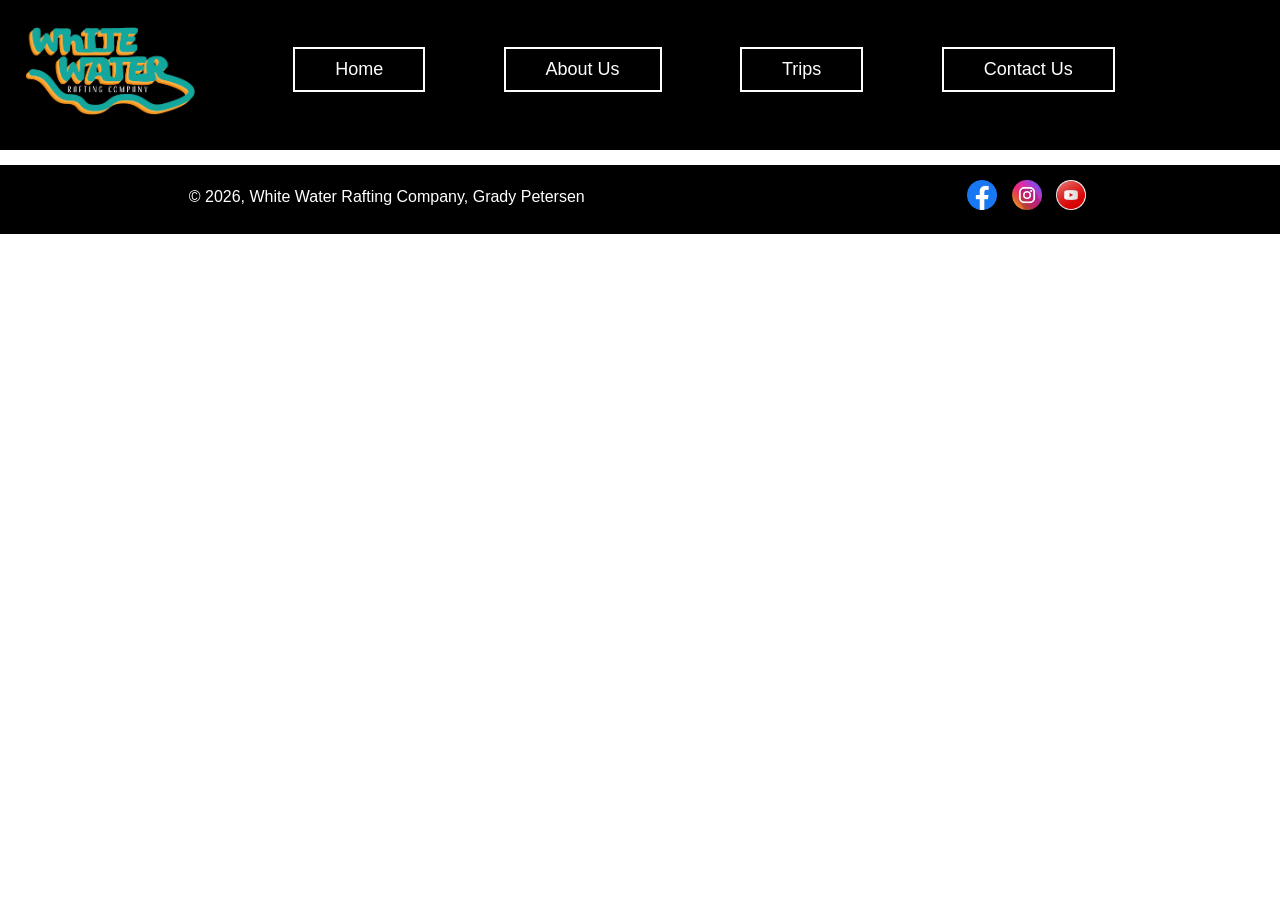
==== wwr/index.html @ 4f61cec4 "Home and Trips pages created" ====
<!DOCTYPE html>
<html lang="en-US">
<head>
    <meta charset="UTF-8">
    <meta name="viewport" content="width=device-width, initial-scale=1.0">
    <meta name="description" content="White Water Rafting Company page. Summarizes and directs to other pages with more information.">
    <meta name="author" content="Grady Petersen">
    <title>Home — White Water Rafting Company</title>
    <link rel="stylesheet" href="styles/rafting.css">
</head>
<body class="home">
    <header>
        <img src="images/whitewater-logo.png" alt="White Water Rafting Company Logo">
        <nav>
            <a href="index.html">Home</a>
            <a href="about.html">About Us</a>
            <a href="trips.html">Trips</a>
            <a href="contact.html">Contact Us</a>
        </nav>

    </header>
    
    <footer>
        <p>&copy; 2026, White Water Rafting Company, Grady Petersen</p>
        <nav class="socialmedia">
            <a href="https://www.facebook.com"><img src="images/facebook-logo.png" alt="Facebook"></a>
            <a href="https://www.instagram.com"><img src="images/instagram-logo.png" alt="Instagram"></a>
            <a href="https://www.youtube.com"><img src="images/youtube-logo.png" alt="YouTube"></a>
        </nav>
    </footer>
</body>
</html>

<!-- requirements:
 full width hero image with header positioned with absolute position
 newsletter sign up form requesting name and email (and more if you want)
 a call to action with the link to trips.html to compel users to visit trips page
    check out our trips!!
 css grid layout with two+ images and content about the site purpose and offerings online booking , questions, trip. overviews
 no single column flow layout or no credit
 same footer and nav element-->
---- wwr/styles/rafting.css ----
* {
    margin: 0;
    padding: 0;
    box-sizing: border-box;
}

@font-face {
    font-family: 'Matcha Mint';
    src: url('../fonts/matcha-mint.ttf') format('truetype');
    font-weight: normal;
    font-style: normal;
}

:root {
    --accent-color: rgb(151, 185, 236);
    --background-color: black;
    --black-text: black;
    --margin: 15px;
    --body-font: adorn-condensed-sans, sans-serif;
    --heading-font: 'Matcha Mint', sans-serif;
    --white-nav-border: white;
    --white-text: white;
    --gray-accent: rgb(255 255 255);
    /* font adornS condensed sans */
    /* matcha mint for title */
}

body {
    font-family: var(--body-font);
}

h1, h2 {
    font-family: var(--heading-font);
    color: var(--black-text)
}

/* header */
header {
    background-color: var(--background-color);
    text-align: center;
    margin: 0;
    display: grid;
    grid-template-columns: 1fr 4fr;
    padding-right: 10px;
}

header img {
    width: 200px;
    height: auto;
    padding: 15px;
    margin: 12px 12px 20px 10px;
}

header nav {
    display: flex;
    align-items: center;
    justify-content: space-around;
    flex-wrap: wrap;
    max-width: 900px;
    padding-top: 32px;
    padding-bottom: 32px;
}

header nav a {
    padding: 10px 40px 10px 40px;
    margin-bottom: 10px;
    font-size: 1.125rem;
    border: 2px solid var(--white-nav-border);
    color: var(--white-text);
    text-decoration: none;
} 

.about-us .hero {
    position: relative;
}

.about-us .hero img {
    display: block;
    width: 100%;
    height: auto;
    margin-bottom: 15px;
}

.about-us .hero h1 {
    position: absolute;
    top: 6px;
    color: var(--black-text);
    width: 100%;
    text-align: center;
    background-color: var(--accent-color);
    opacity: 0.8;
    border:2px solid var(--gray-accent);    
}

.about-us .hero article {
    position: absolute;
    background-color: var(--accent-color);
    opacity: 0.8;
    bottom: 10px;
    padding: 0 0 0 8px;
}

.about-us .hero article img {
    width: 20%;
    height: auto;
    float: right;
    margin: var(--margin);
    padding: 0;
}

.about-us article p {
    padding: 15px;
}

.about-us section h2 {
    text-align: center;
    margin: 15px 0 15px 0;
}

.about-us section p {
    margin: var(--margin);
}
.about-us .history {
    display: grid;
    grid-template-columns: 2fr 1fr 2fr;
    place-items: center;
    margin-bottom: 15px;
}

.about-us .history img {
    height: 200px;
    order: 1;
    border: 4px solid var(--accent-color);
    box-shadow: 5px 5px 15px var(--accent-color) ;
}
.about-us .history-continued {
    order: 2;
}

.about-us figure img {
    height: 103px;
}

.about-us figcaption {
    text-align: center;
}

.about-us .adventure-images{
    display: flex; 
    justify-content: space-around;
}

/* Footer */
footer {
    margin-top: 15px;
    width: 100%;
    text-align: center;
    background-color: var(--background-color);
    padding: 15px 0 20px 0;
    color: var(--white-text);
    display: flex;
    justify-content: space-around;
    align-items: center;
}

.socialmedia a {
    text-decoration: none;
}

.socialmedia img {
    width: 40px; 
    height: auto;
    text-align: center;
    padding: 0 5px 0 5px;
}

.contact-us h1, h2{
    font-family: var(--heading-font);
    color: var(--black-text);
    width: 100%;
    text-align: center;
    background-color: var(--accent-color);
    border:2px solid var(--gray-accent);  
    padding: 8px 0;  
}

.contact-us .contact-info h2 {
    background-color: white;
    font-size: 1.125rem;
    font-family: sans-serif;
}

.contact-us .contact-info {
    text-align: center;
    padding: 15px 0;
}

.contact-us h3 {
    padding: 10px 0 0 0;
}

.contact-us .map{
    margin: 15px;
    width: 47%;
}

.contact-us .content {
    display: flex;
}

.contact-us form{
    border: 1px solid black;
    margin: 15px 3%;
    width: 40%;
    padding: 7px;
}

.contact-us legend {
    font-weight: 600;
    border: 1px solid black;
    padding: 0 5px;
    margin: 5px;
}

.contact-us .message-info {
    padding: 0 12px;
    display: grid;
    grid-template-columns: 1fr 1fr;
    grid-template-rows: repeat(6, auto);
}

.contact-us label {
    margin: 15px;
}

.contact-us input {
    padding: 8px;
    font-size: 1.13rem;
    width: 100%;
    min-width: 0;

}
.contact-us .name-query {
    display: flex;
    align-items: center;
    grid-row: 1;
    grid-column: span 2;
}

.contact-us .email-query {
    display: flex;
    align-items: center;
    grid-row: 2;
    grid-column: span 2;
}

.contact-us .message-purpose-query {
    display: flex;
    align-items: center;
    grid-row: 3;
    grid-column: span 2;
}

.contact-us .message-purpose-query .radio-options {
    display: flex;
    flex-direction: column;
}

.contact-us .radio-row {
    display: flex;
    flex-direction: row;
    align-items: center;
}

.contact-us .user-message{
    display: flex;
    flex-direction: column;
    align-items: center;
    grid-row: 4;
    grid-column: span 2;
}

.contact-us .user-message textarea {
    width: 90%;
    font-size: 1.13rem;
    padding: 8px;
}

.contact-us .newsletter-query {
    display: flex;
    align-items: center;
    grid-row: 5;
}

.contact-us input[type="checkbox"] {
    width: 1.125rem;
    height: 1.125rem;
}

.contact-us button {
    display: block;
    grid-row: 6;
    grid-column: span 2;
    padding: 1px 5px;
    margin: 5px auto;
    width: 80%;
    height: 2rem;
    font-size: 1.25rem;
    font-weight: 600;
    border: 1px solid black;
    background-color: gainsboro;
}

.contact-us button:hover {
    background-color: var(--accent-color);
    opacity: 0.95;
}

.contact-us .employee-info{
    background-color: var(--accent-color);
    margin: 15px;
    padding: 10px;
}

.contact-us .employee-info div{
    display: flex;
    justify-content: space-around;    
}

.contact-us figure {
    text-align: center;
    padding: 10px 0;
}

.contact-us figure img {
    height: 200px;
    text-align: center;
}
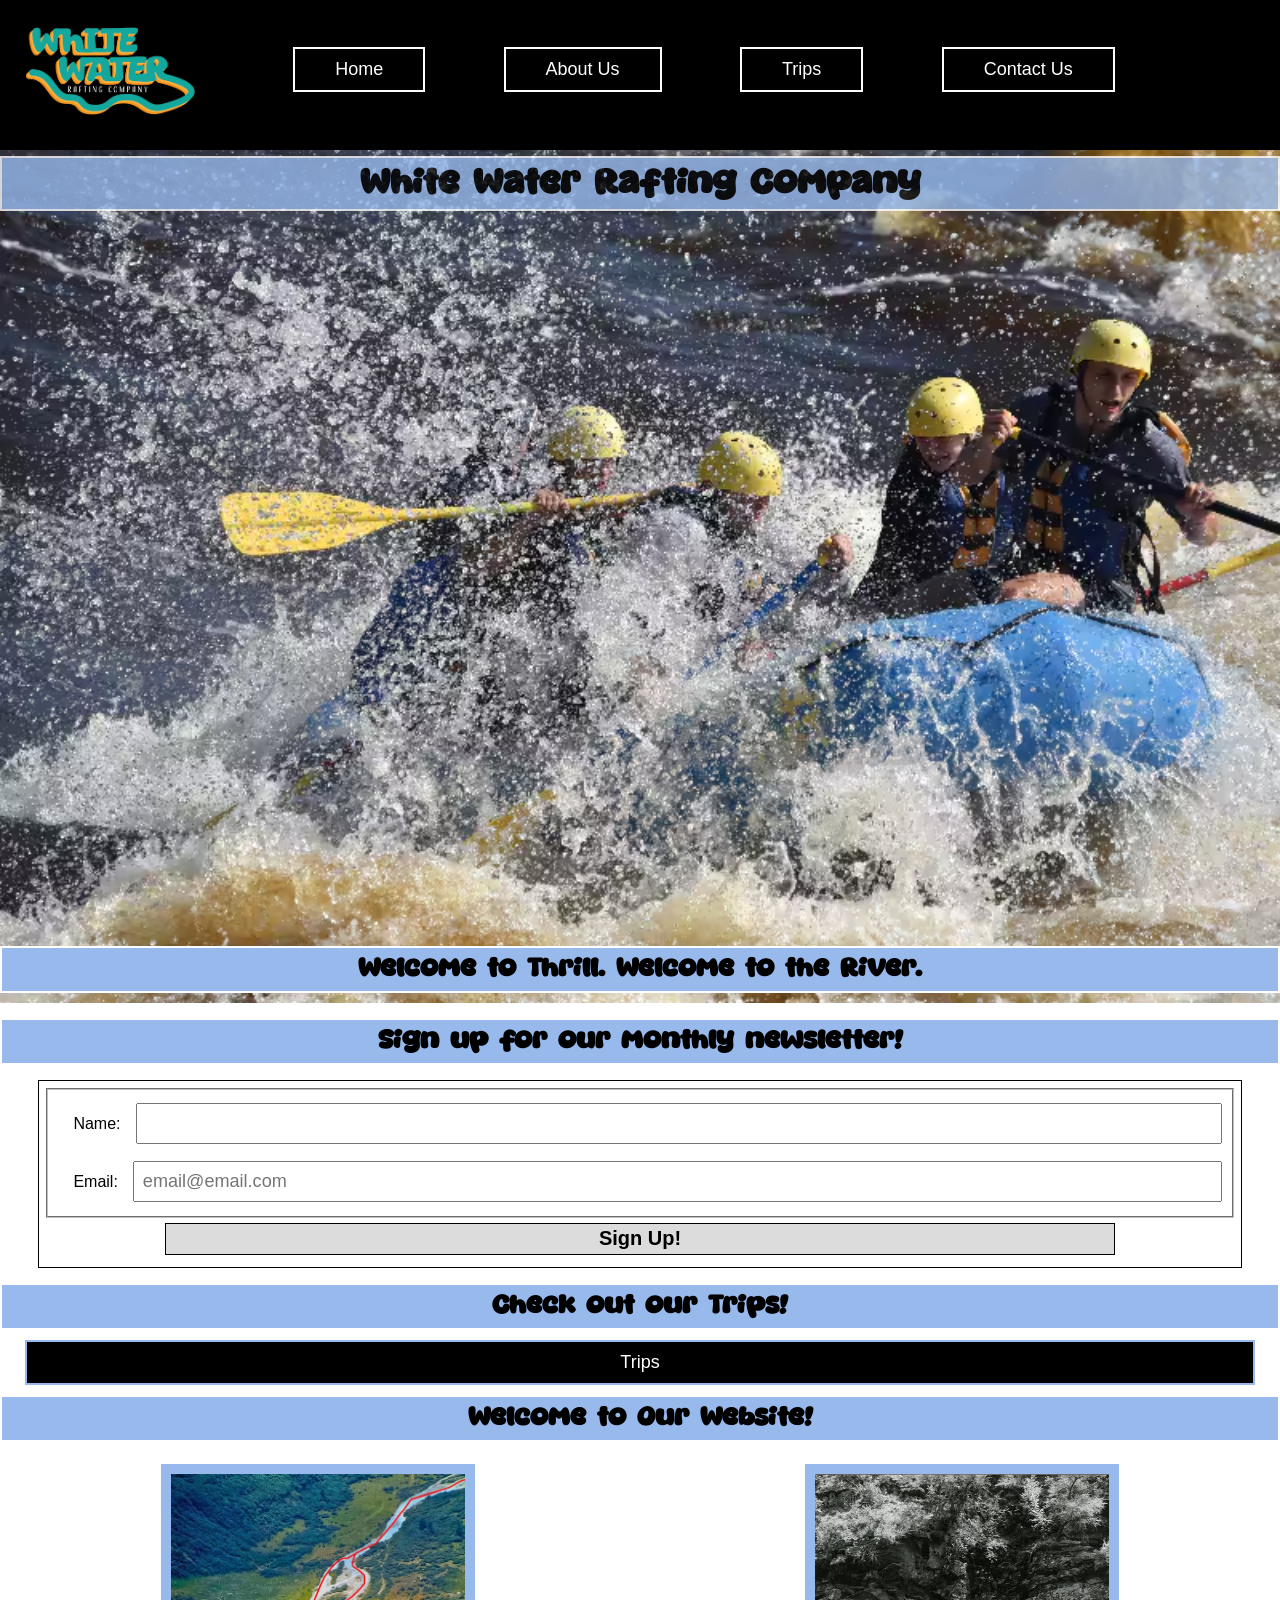
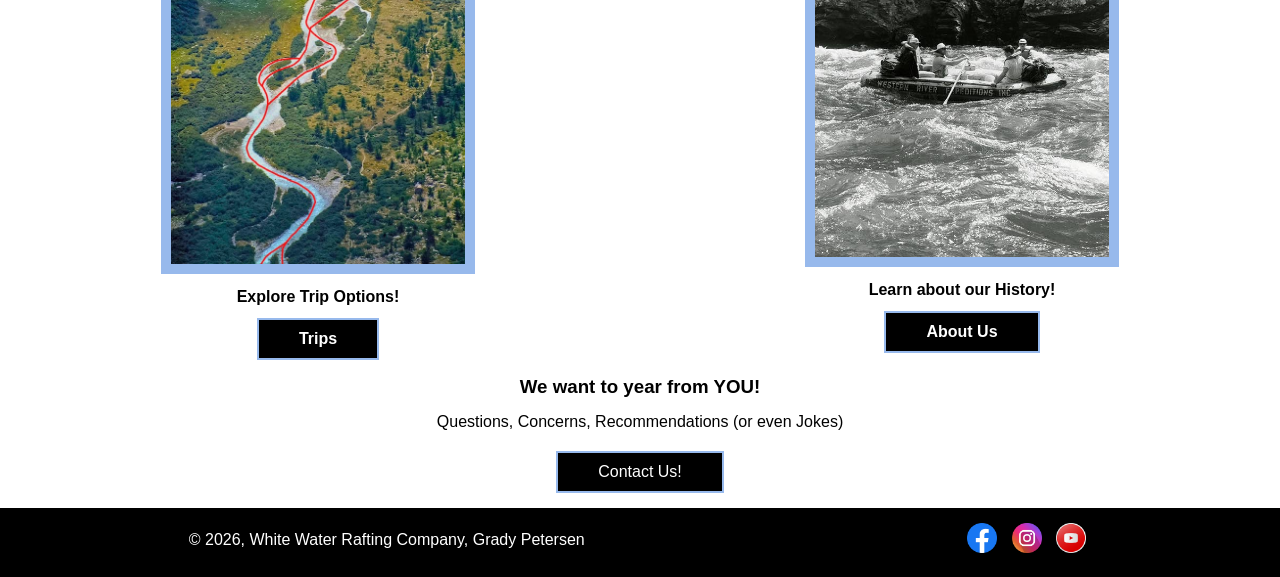
==== commit 6b8b514b: "Home Page Completed" ====
--- a/wwr/index.html
+++ b/wwr/index.html
@@ -17,9 +17,54 @@
             <a href="trips.html">Trips</a>
             <a href="contact.html">Contact Us</a>
         </nav>
-
     </header>
-    
+    <main>
+        <div class="hero">
+            <img src="images/home-hero.avif" alt="Going in for a Surf">
+            <h1>White Water Rafting Company</h1>
+            <article>
+                <h2>Welcome to Thrill. Welcome to the River.</h2>
+            </article>
+        </div>
+        <section>
+            <h2>Sign up for our monthly newsletter!</h2>
+            <form>
+                <fieldset>
+                    <div class="name-query">
+                        <label for="name">Name:</label>
+                        <input type="text" id="name" name="name" required>
+                    </div>
+                    <div class="email-query">
+                        <label for="email">Email:</label>
+                        <input type="text" id="email" name="email" placeholder="email@email.com" required>
+                    </div>
+                </fieldset>
+                <button type="submit">Sign Up!</button>
+                </form>
+        </section>
+        <section class="home-link-to-trips">
+            <h2>Check out our Trips!</h2>
+            <a href="trips.html">Trips</a>
+        </section>
+        <section class="site-details">
+            <h2>Welcome to Our Website!</h2>
+            <figure id="home-trips">
+                <img src="images/river-trips.jpg" alt="Rafting Trip Map">
+                <figcaption>Explore Trip Options!</figcaption>
+                <a href="trips.html">Trips</a>
+            </figure>
+            <figure id="home-history">
+                <img src="images/old-rafting.jpg" alt="Black and White Rafting Image">
+                <figcaption>Learn about our History!</figcaption>
+                <a href="about.html">About Us</a>
+            </figure>
+            <div id="home-contact">
+                <h3>We want to year from YOU!</h3>
+                <p>Questions, Concerns, Recommendations (or even Jokes)</p>
+                <a href="contact.html">Contact Us!</a>
+            </div>
+        </section>
+    </main>
     <footer>
         <p>&copy; 2026, White Water Rafting Company, Grady Petersen</p>
         <nav class="socialmedia">
@@ -32,10 +77,11 @@
 </html>
 
 <!-- requirements:
- full width hero image with header positioned with absolute position
- newsletter sign up form requesting name and email (and more if you want)
+ DONE full width hero image with header positioned with absolute position
+ DONE newsletter sign up form requesting name and email (and more if you want)
  a call to action with the link to trips.html to compel users to visit trips page
     check out our trips!!
- css grid layout with two+ images and content about the site purpose and offerings online booking , questions, trip. overviews
+     ******Maybe add pictures?????
+ css grid layout with two+ images and content about the site purpose and offerings online booking , questions, trip overviews, contact information
  no single column flow layout or no credit
  same footer and nav element-->
--- a/wwr/styles/rafting.css
+++ b/wwr/styles/rafting.css
@@ -31,7 +31,7 @@
 
 h1, h2 {
     font-family: var(--heading-font);
-    color: var(--black-text)
+    color: var(--black-text);
 }
 
 /* header */
@@ -70,18 +70,30 @@
     text-decoration: none;
 } 
 
-.about-us .hero {
+.home-link-to-trips a {
+    display: block;
+    padding: 10px 40px 10px 40px;
+    margin: 10px 25px;
+    font-size: 1.125rem;
+    border: 2px solid var(--accent-color);
+    color: var(--white-text);
+    text-decoration: none;
+    text-align: center;
+    background-color: var(--background-color);
+}
+
+.about-us .hero, .home .hero {
     position: relative;
 }
 
-.about-us .hero img {
+.about-us .hero img, .home .hero img {
     display: block;
     width: 100%;
     height: auto;
     margin-bottom: 15px;
 }
 
-.about-us .hero h1 {
+.about-us .hero h1, .home .hero h1 {
     position: absolute;
     top: 6px;
     color: var(--black-text);
@@ -92,12 +104,17 @@
     border:2px solid var(--gray-accent);    
 }
 
+.about-us .hero article, .home .hero article {
+    position: absolute;
+    background-color: var(--accent-color);
+    bottom: 10px;
+    width: 100%;
+}
+
 .about-us .hero article {
-    position: absolute;
-    background-color: var(--accent-color);
     opacity: 0.8;
-    bottom: 10px;
     padding: 0 0 0 8px;
+    border: 2px solid var(--gray-accent);
 }
 
 .about-us .hero article img {
@@ -108,7 +125,7 @@
     padding: 0;
 }
 
-.about-us article p {
+.about-us article p{
     padding: 15px;
 }
 
@@ -174,7 +191,7 @@
     padding: 0 5px 0 5px;
 }
 
-.contact-us h1, h2{
+h1, h2{
     font-family: var(--heading-font);
     color: var(--black-text);
     width: 100%;
@@ -208,11 +225,14 @@
     display: flex;
 }
 
-.contact-us form{
+form{
     border: 1px solid black;
     margin: 15px 3%;
+    padding: 7px;
+}
+
+.contact-us form {
     width: 40%;
-    padding: 7px;
 }
 
 .contact-us legend {
@@ -229,29 +249,32 @@
     grid-template-rows: repeat(6, auto);
 }
 
-.contact-us label {
+label {
     margin: 15px;
 }
 
-.contact-us input {
+input {
     padding: 8px;
     font-size: 1.13rem;
     width: 100%;
     min-width: 0;
 
 }
-.contact-us .name-query {
+
+.name-query {
     display: flex;
     align-items: center;
     grid-row: 1;
     grid-column: span 2;
-}
-
-.contact-us .email-query {
+    margin: 10px;
+}
+
+.email-query {
     display: flex;
     align-items: center;
     grid-row: 2;
     grid-column: span 2;
+    margin: 10px;
 }
 
 .contact-us .message-purpose-query {
@@ -290,6 +313,8 @@
     display: flex;
     align-items: center;
     grid-row: 5;
+    grid-column: span 2;
+    margin: 8px;
 }
 
 .contact-us input[type="checkbox"] {
@@ -297,7 +322,7 @@
     height: 1.125rem;
 }
 
-.contact-us button {
+button {
     display: block;
     grid-row: 6;
     grid-column: span 2;
@@ -311,7 +336,7 @@
     background-color: gainsboro;
 }
 
-.contact-us button:hover {
+button:hover {
     background-color: var(--accent-color);
     opacity: 0.95;
 }
@@ -335,4 +360,67 @@
 .contact-us figure img {
     height: 200px;
     text-align: center;
+}
+
+.home .site-details{
+    display: grid;
+    grid-template-columns: 1fr 1fr;
+    text-align: center;
+    grid-gap: 8px;
+}
+
+.home .site-details h2 {
+    grid-column: span 2;
+    margin-bottom: 12px;
+}
+.home .site-details figure img {
+    width: 50%;
+    min-width: 150px;
+    padding: 10px;
+    background-color: var(--accent-color);
+    border: 2px solid var(--gray-accent);
+}
+
+.home .site-details #home-trips {
+    display: flex;
+    flex-direction: column;
+    grid-column: 1;
+    font-weight: 600;
+    align-items: center;;
+}
+
+.home .site-details #home-trips figcaption{
+    margin: 12px;
+}
+
+.home .site-details #home-history figcaption{
+    margin: 12px;
+}
+
+.home .site-details #home-history {
+    display: flex;
+    flex-direction: column;
+    grid-column: 2;
+    padding-bottom: 15px;
+    font-weight: 600;
+    align-items: center;
+}
+
+.home .site-details #home-contact {
+    display: flex;
+    flex-direction: column;
+    grid-column: span 2;
+    align-items: center;
+}
+
+.home .site-details #home-contact p {
+    margin: 15px 0 20px;
+}
+
+.home .site-details #home-contact a, .home .site-details #home-history a, .home .site-details #home-trips a {
+    padding: 10px 40px 10px 40px;
+    border: 2px solid var(--accent-color);
+    color: var(--white-text);
+    text-decoration: none;
+    background-color: var(--black-text);
 }
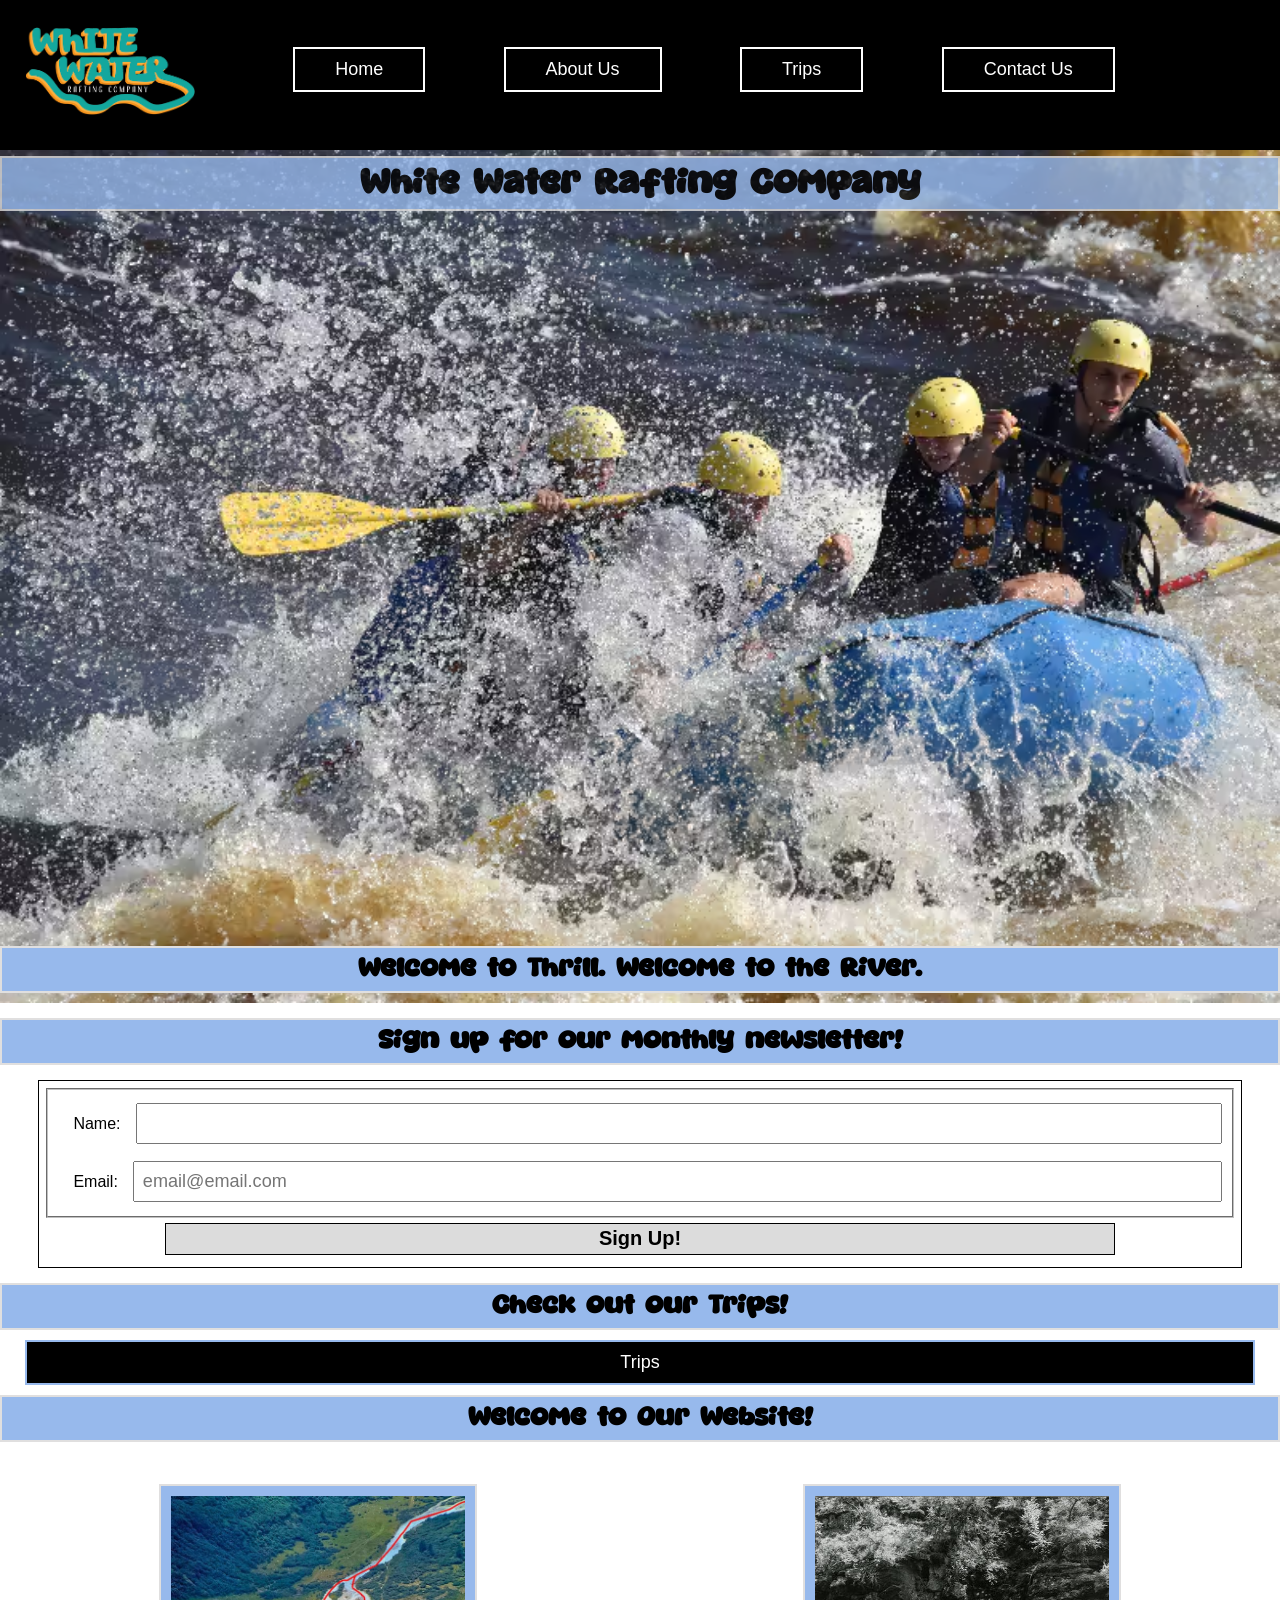
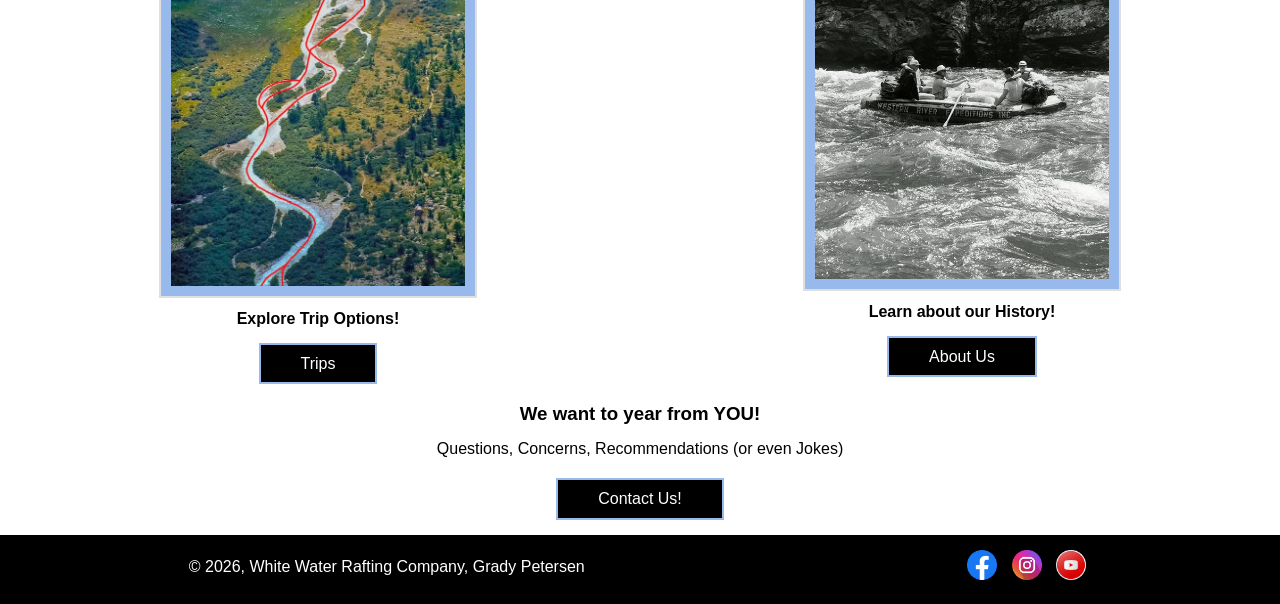
==== commit a73aad5f: "Further Sitewide updates" ====
--- a/wwr/index.html
+++ b/wwr/index.html
@@ -48,16 +48,20 @@
         </section>
         <section class="site-details">
             <h2>Welcome to Our Website!</h2>
-            <figure id="home-trips">
-                <img src="images/river-trips.jpg" alt="Rafting Trip Map">
-                <figcaption>Explore Trip Options!</figcaption>
+            <div>
+                <figure id="home-trips">
+                    <img src="images/river-trips.jpg" alt="Rafting Trip Map">
+                    <figcaption>Explore Trip Options!</figcaption>
+                </figure>
                 <a href="trips.html">Trips</a>
-            </figure>
-            <figure id="home-history">
-                <img src="images/old-rafting.jpg" alt="Black and White Rafting Image">
-                <figcaption>Learn about our History!</figcaption>
+            </div>
+            <div>
+                <figure id="home-history">
+                    <img src="images/old-rafting.jpg" alt="Black and White Rafting Image">
+                    <figcaption>Learn about our History!</figcaption>
+                </figure>
                 <a href="about.html">About Us</a>
-            </figure>
+            </div>
             <div id="home-contact">
                 <h3>We want to year from YOU!</h3>
                 <p>Questions, Concerns, Recommendations (or even Jokes)</p>
--- a/wwr/styles/rafting.css
+++ b/wwr/styles/rafting.css
@@ -20,7 +20,7 @@
     --heading-font: 'Matcha Mint', sans-serif;
     --white-nav-border: white;
     --white-text: white;
-    --gray-accent: rgb(255 255 255);
+    --gray-accent: rgb(224, 223, 223);
     /* font adornS condensed sans */
     /* matcha mint for title */
 }
@@ -225,6 +225,10 @@
     display: flex;
 }
 
+.contact-us .contact-info h2 {
+    border: 0px;
+}
+
 form{
     border: 1px solid black;
     margin: 15px 3%;
@@ -282,6 +286,10 @@
     align-items: center;
     grid-row: 3;
     grid-column: span 2;
+}
+
+.contact-us .message-purpose-query p {
+    margin: 10px;
 }
 
 .contact-us .message-purpose-query .radio-options {
@@ -367,6 +375,7 @@
     grid-template-columns: 1fr 1fr;
     text-align: center;
     grid-gap: 8px;
+    grid-row-gap: 30px;
 }
 
 .home .site-details h2 {
@@ -397,7 +406,7 @@
     margin: 12px;
 }
 
-.home .site-details #home-history {
+.home .site-details #home-history, .home .site-details #home-trips {
     display: flex;
     flex-direction: column;
     grid-column: 2;
@@ -406,21 +415,99 @@
     align-items: center;
 }
 
-.home .site-details #home-contact {
+.home .site-details #home-contact, .trips #trips-contact {
     display: flex;
     flex-direction: column;
     grid-column: span 2;
     align-items: center;
 }
 
-.home .site-details #home-contact p {
+.home .site-details #home-contact p, .trips #trips-contact {
     margin: 15px 0 20px;
 }
 
-.home .site-details #home-contact a, .home .site-details #home-history a, .home .site-details #home-trips a {
+.home .site-details div a, .trips #trips-contact a {
     padding: 10px 40px 10px 40px;
     border: 2px solid var(--accent-color);
     color: var(--white-text);
     text-decoration: none;
     background-color: var(--black-text);
+}
+
+.trips #trips-contact p {
+    margin: 10px;
+}
+
+.trips figcaption {
+    font-weight: 600;
+}
+
+.trips figure {
+    display: flex;
+    flex-direction: column;
+    max-width: 100%;
+    margin: 15px 20px;
+    text-align: center;
+    text-wrap: wrap;
+}
+
+.trips figure figcaption {
+    padding: 7px 10px;
+    background-color: var(--accent-color);
+    width: 40%;
+    margin: 0 auto;
+    border: 2px solid var(--gray-accent);
+
+}
+
+.trips figure div img {
+    width: auto;
+    max-width: 40%;
+    margin: 10px;
+    border: 4px solid var(--accent-color);
+    box-shadow: 5px 5px 10px 2px rgb(184, 183, 183);
+}
+
+.trips figure div .el-reino {
+    max-width: 30%;
+}
+
+.trips #trip-information {
+    width: 90%;
+    margin: 10px;
+    text-align: center;
+    border: 2px solid var(--gray-accent);
+    margin: 0 auto;
+    
+}
+
+.trips caption, .trips table {
+    border: 2px solid var(--gray-accent);
+    padding: 7px;
+    border-collapse: collapse;
+}
+
+.trips .table-parent {
+    margin: 25px auto;
+}
+
+.trips caption {
+    background-color: var(--accent-color);
+    font-weight: 600;
+}
+
+.trips th, .trips td {
+    border: 2px solid var(--gray-accent);
+    padding: 8px;
+    text-wrap: wrap;
+}
+
+.trips td.details, .trips td.difficulty{
+    text-align: left;
+    max-width: 40%;
+}
+
+.trips td.name {
+    min-width: 15%;
+    text-wrap: nowrap;
 }
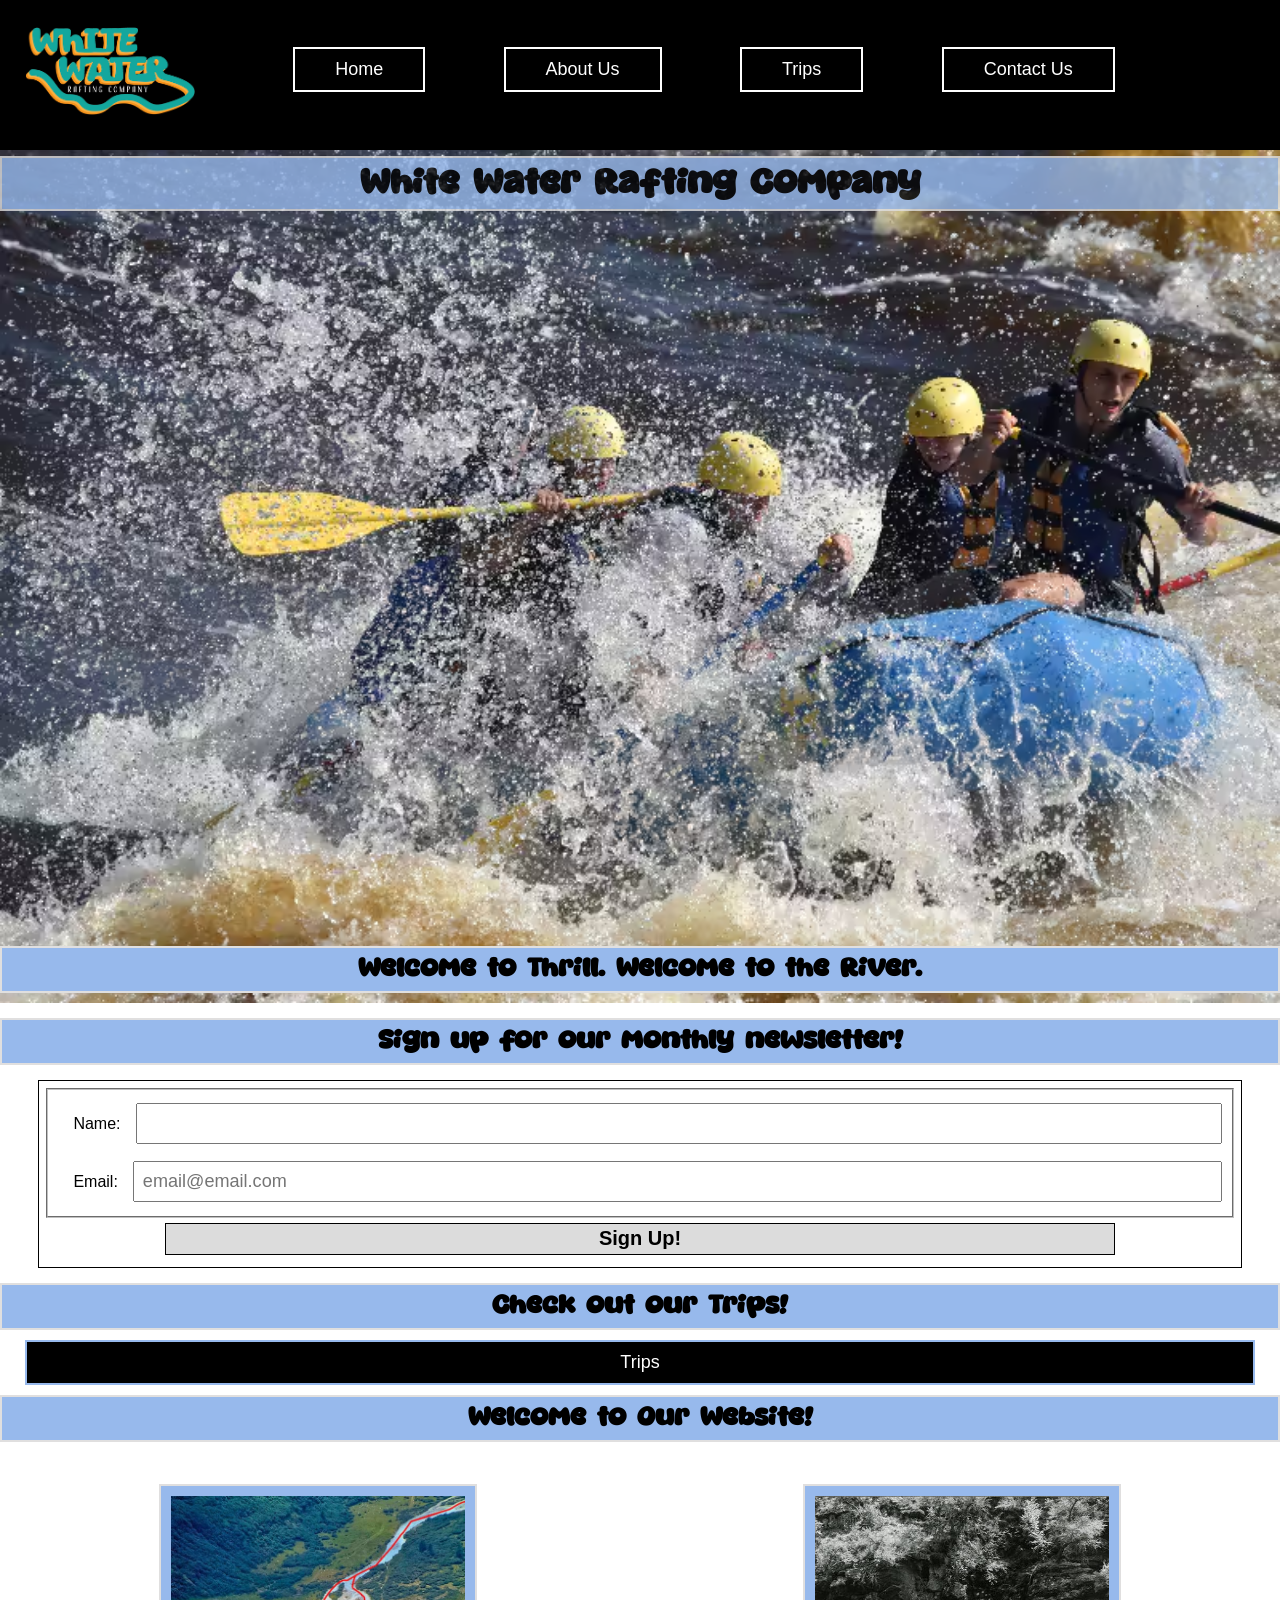
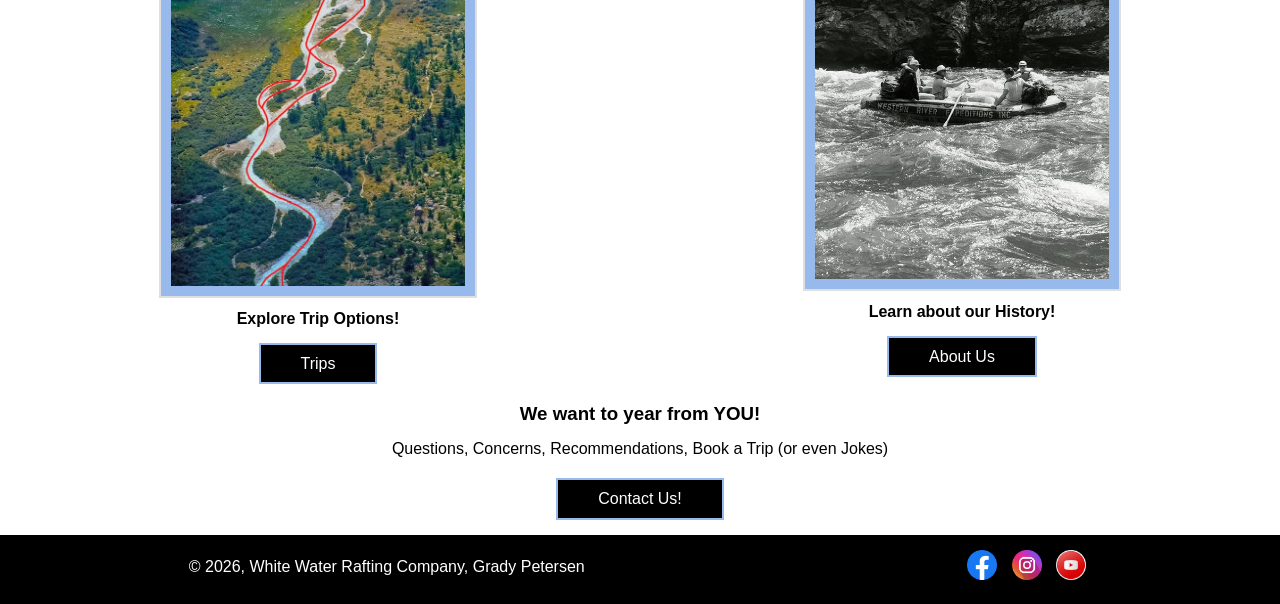
==== commit 745812a4: "Final Updates completed" ====
--- a/wwr/index.html
+++ b/wwr/index.html
@@ -64,7 +64,7 @@
             </div>
             <div id="home-contact">
                 <h3>We want to year from YOU!</h3>
-                <p>Questions, Concerns, Recommendations (or even Jokes)</p>
+                <p>Questions, Concerns, Recommendations, Book a Trip (or even Jokes)</p>
                 <a href="contact.html">Contact Us!</a>
             </div>
         </section>
--- a/wwr/styles/rafting.css
+++ b/wwr/styles/rafting.css
@@ -111,6 +111,10 @@
     width: 100%;
 }
 
+.about-us .article-title {
+    font-weight: 600;
+}
+
 .about-us .hero article {
     opacity: 0.8;
     padding: 0 0 0 8px;
@@ -160,6 +164,7 @@
 
 .about-us figcaption {
     text-align: center;
+    font-weight: 600;
 }
 
 .about-us .adventure-images{
@@ -434,6 +439,10 @@
     background-color: var(--black-text);
 }
 
+.trips h1 {
+    margin: 10px 0;
+}
+
 .trips #trips-contact p {
     margin: 10px;
 }
@@ -510,4 +519,5 @@
 .trips td.name {
     min-width: 15%;
     text-wrap: nowrap;
+    font-weight: 600;
 }
